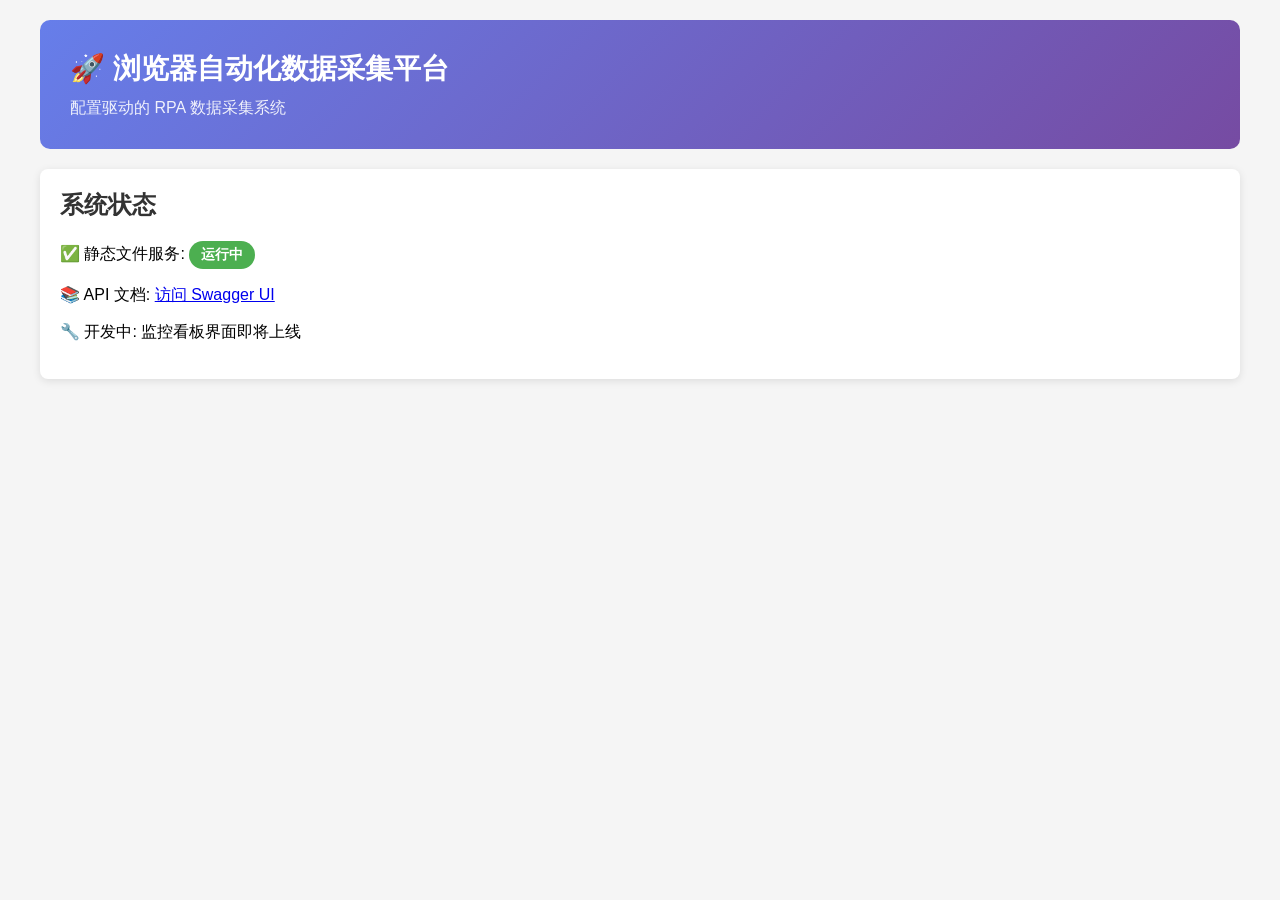
==== static/index.html @ c6231a90 "chore: commit work in progress before merging feature branch" ====
<!DOCTYPE html>
<html lang="zh-CN">
<head>
    <meta charset="UTF-8">
    <meta name="viewport" content="width=device-width, initial-scale=1.0">
    <title>浏览器自动化数据采集平台</title>
    <style>
        body {
            font-family: 'Segoe UI', Tahoma, Geneva, Verdana, sans-serif;
            max-width: 1200px;
            margin: 0 auto;
            padding: 20px;
            background: #f5f5f5;
        }
        .header {
            background: linear-gradient(135deg, #667eea 0%, #764ba2 100%);
            color: white;
            padding: 30px;
            border-radius: 10px;
            margin-bottom: 20px;
        }
        .header h1 {
            margin: 0;
            font-size: 28px;
        }
        .header p {
            margin: 10px 0 0 0;
            opacity: 0.9;
        }
        .status-card {
            background: white;
            padding: 20px;
            border-radius: 8px;
            box-shadow: 0 2px 8px rgba(0,0,0,0.1);
        }
        .status-card h2 {
            margin-top: 0;
            color: #333;
        }
        .badge {
            display: inline-block;
            padding: 5px 12px;
            border-radius: 20px;
            background: #4caf50;
            color: white;
            font-size: 14px;
            font-weight: bold;
        }
    </style>
</head>
<body>
    <div class="header">
        <h1>🚀 浏览器自动化数据采集平台</h1>
        <p>配置驱动的 RPA 数据采集系统</p>
    </div>

    <div class="status-card">
        <h2>系统状态</h2>
        <p>✅ 静态文件服务: <span class="badge">运行中</span></p>
        <p>📚 API 文档: <a href="/docs" target="_blank">访问 Swagger UI</a></p>
        <p>🔧 开发中: 监控看板界面即将上线</p>
    </div>
</body>
</html>
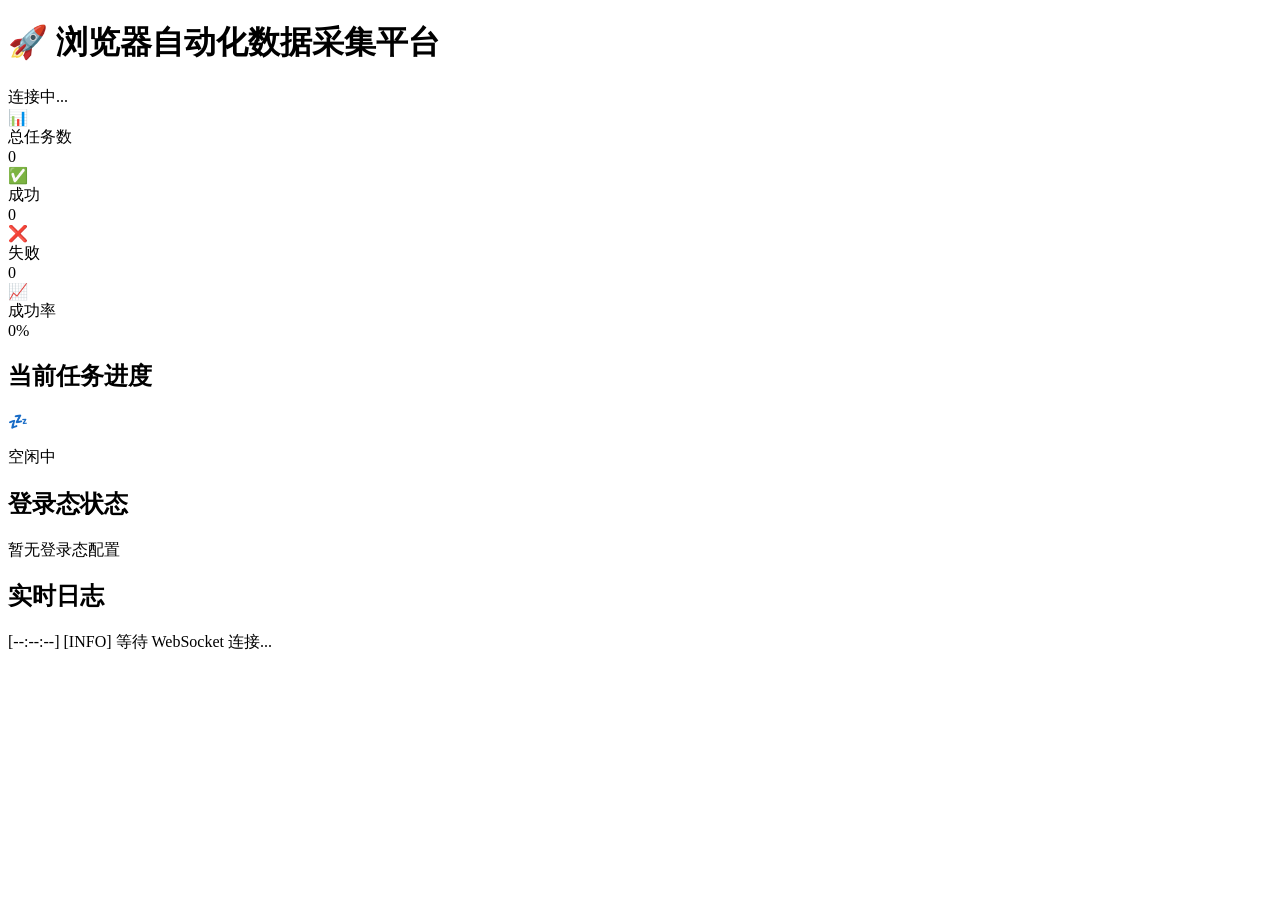
==== commit 8b5d6609: "feat: create dashboard HTML structure - Add stats cards section (total, success, failed, rate) - Add" ====
--- a/static/index.html
+++ b/static/index.html
@@ -3,62 +3,94 @@
 <head>
     <meta charset="UTF-8">
     <meta name="viewport" content="width=device-width, initial-scale=1.0">
-    <title>浏览器自动化数据采集平台</title>
-    <style>
-        body {
-            font-family: 'Segoe UI', Tahoma, Geneva, Verdana, sans-serif;
-            max-width: 1200px;
-            margin: 0 auto;
-            padding: 20px;
-            background: #f5f5f5;
-        }
-        .header {
-            background: linear-gradient(135deg, #667eea 0%, #764ba2 100%);
-            color: white;
-            padding: 30px;
-            border-radius: 10px;
-            margin-bottom: 20px;
-        }
-        .header h1 {
-            margin: 0;
-            font-size: 28px;
-        }
-        .header p {
-            margin: 10px 0 0 0;
-            opacity: 0.9;
-        }
-        .status-card {
-            background: white;
-            padding: 20px;
-            border-radius: 8px;
-            box-shadow: 0 2px 8px rgba(0,0,0,0.1);
-        }
-        .status-card h2 {
-            margin-top: 0;
-            color: #333;
-        }
-        .badge {
-            display: inline-block;
-            padding: 5px 12px;
-            border-radius: 20px;
-            background: #4caf50;
-            color: white;
-            font-size: 14px;
-            font-weight: bold;
-        }
-    </style>
+    <title>浏览器自动化数据采集平台 - 监控看板</title>
+    <link rel="stylesheet" href="/static/style.css">
 </head>
 <body>
-    <div class="header">
-        <h1>🚀 浏览器自动化数据采集平台</h1>
-        <p>配置驱动的 RPA 数据采集系统</p>
+    <!-- 头部 -->
+    <header class="header">
+        <div class="header-content">
+            <h1>🚀 浏览器自动化数据采集平台</h1>
+            <div class="connection-status">
+                <span id="ws-status" class="status-badge disconnected">连接中...</span>
+            </div>
+        </div>
+    </header>
+
+    <!-- 主容器 -->
+    <div class="container">
+        <!-- 统计卡片区域 -->
+        <section class="stats-section">
+            <div class="stat-card stat-total">
+                <div class="stat-icon">📊</div>
+                <div class="stat-content">
+                    <div class="stat-label">总任务数</div>
+                    <div class="stat-value" id="stat-total">0</div>
+                </div>
+            </div>
+
+            <div class="stat-card stat-success">
+                <div class="stat-icon">✅</div>
+                <div class="stat-content">
+                    <div class="stat-label">成功</div>
+                    <div class="stat-value" id="stat-success">0</div>
+                </div>
+            </div>
+
+            <div class="stat-card stat-failed">
+                <div class="stat-icon">❌</div>
+                <div class="stat-content">
+                    <div class="stat-label">失败</div>
+                    <div class="stat-value" id="stat-failed">0</div>
+                </div>
+            </div>
+
+            <div class="stat-card stat-rate">
+                <div class="stat-icon">📈</div>
+                <div class="stat-content">
+                    <div class="stat-label">成功率</div>
+                    <div class="stat-value" id="stat-rate">0%</div>
+                </div>
+            </div>
+        </section>
+
+        <!-- 进度和登录态区域 -->
+        <section class="info-section">
+            <!-- 当前任务进度 -->
+            <div class="panel progress-panel">
+                <h2>当前任务进度</h2>
+                <div id="progress-content">
+                    <div class="idle-state">
+                        <span class="idle-icon">💤</span>
+                        <p>空闲中</p>
+                    </div>
+                </div>
+            </div>
+
+            <!-- 登录态状态 -->
+            <div class="panel auth-panel">
+                <h2>登录态状态</h2>
+                <div id="auth-list">
+                    <p class="empty-state">暂无登录态配置</p>
+                </div>
+            </div>
+        </section>
+
+        <!-- 实时日志区域 -->
+        <section class="log-section">
+            <div class="panel">
+                <h2>实时日志</h2>
+                <div id="log-container" class="log-container">
+                    <div class="log-entry log-info">
+                        <span class="log-time">[--:--:--]</span>
+                        <span class="log-level">[INFO]</span>
+                        <span class="log-message">等待 WebSocket 连接...</span>
+                    </div>
+                </div>
+            </div>
+        </section>
     </div>
 
-    <div class="status-card">
-        <h2>系统状态</h2>
-        <p>✅ 静态文件服务: <span class="badge">运行中</span></p>
-        <p>📚 API 文档: <a href="/docs" target="_blank">访问 Swagger UI</a></p>
-        <p>🔧 开发中: 监控看板界面即将上线</p>
-    </div>
+    <script src="/static/app.js"></script>
 </body>
 </html>
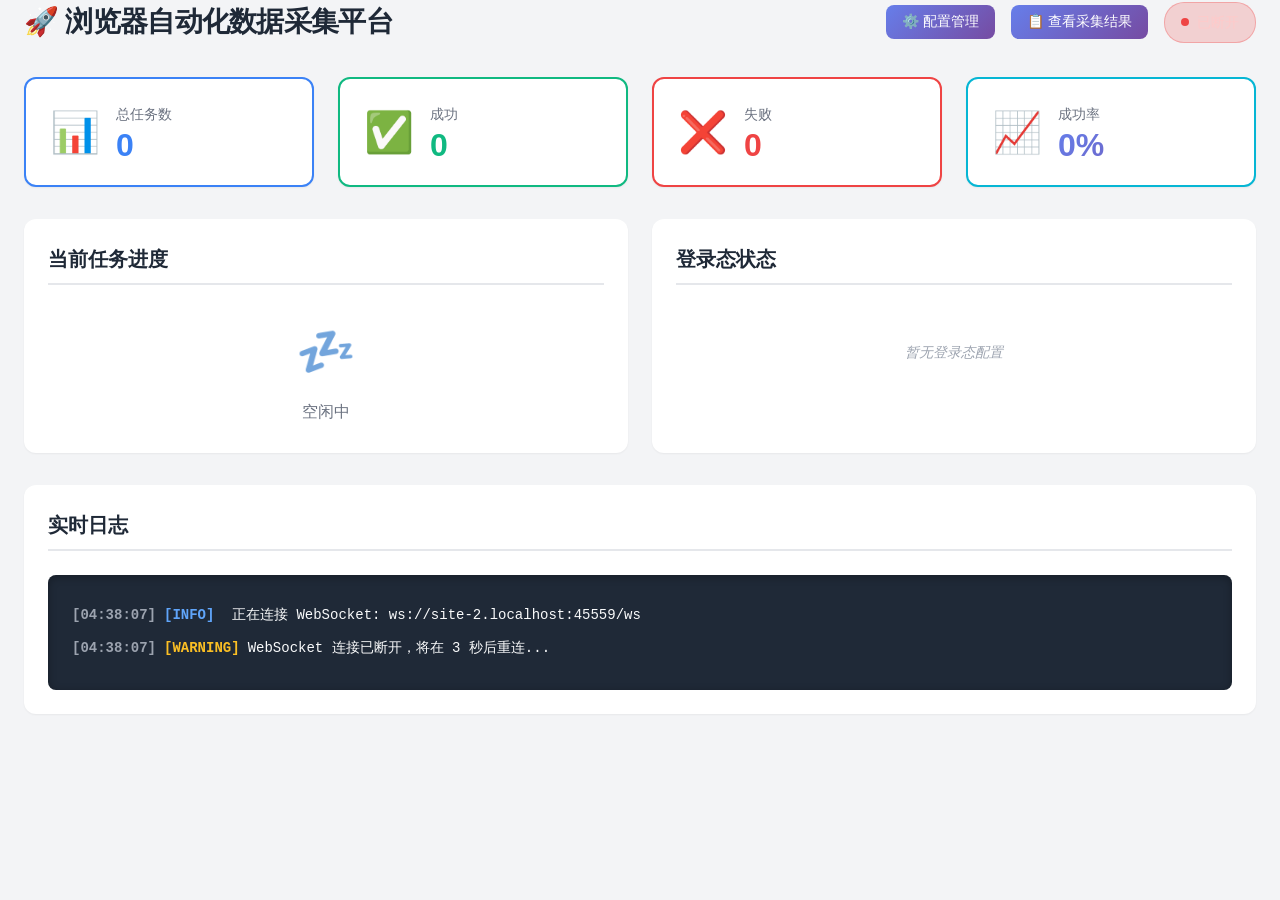
==== commit 408dee60: "feat: update API endpoints and frontend UI Co-Authored-By: Claude Sonnet 4.6 <noreply@anthropic.com>" ====
--- a/static/index.html
+++ b/static/index.html
@@ -11,7 +11,9 @@
     <header class="header">
         <div class="header-content">
             <h1>🚀 浏览器自动化数据采集平台</h1>
-            <div class="connection-status">
+            <div class="header-actions">
+                <button id="manage-configs-btn" class="btn btn-primary">⚙️ 配置管理</button>
+                <button id="view-results-btn" class="btn btn-primary">📋 查看采集结果</button>
                 <span id="ws-status" class="status-badge disconnected">连接中...</span>
             </div>
         </div>
@@ -91,6 +93,145 @@
         </section>
     </div>
 
+    <!-- 采集结果模态框 -->
+    <div id="results-modal" class="modal hidden">
+        <div class="modal-content">
+            <div class="modal-header">
+                <h2>📋 采集结果</h2>
+                <button id="close-modal-btn" class="btn-close">&times;</button>
+            </div>
+            <div class="modal-body">
+                <div class="results-filters">
+                    <input type="number" id="filter-job-id" placeholder="按任务ID筛选" class="filter-input">
+                    <input type="number" id="filter-config-id" placeholder="按配置ID筛选" class="filter-input">
+                    <button id="apply-filter-btn" class="btn btn-secondary">应用筛选</button>
+                    <button id="clear-filter-btn" class="btn btn-secondary">清除筛选</button>
+                </div>
+                <div id="results-container" class="results-container">
+                    <div class="loading-spinner">加载中...</div>
+                </div>
+                <div class="pagination">
+                    <button id="prev-page-btn" class="btn btn-secondary" disabled>上一页</button>
+                    <span id="page-info" class="page-info">第 1 页</span>
+                    <button id="next-page-btn" class="btn btn-secondary">下一页</button>
+                </div>
+            </div>
+        </div>
+    </div>
+
+    <!-- 配置管理模态框 -->
+    <div id="config-modal" class="modal hidden">
+        <div class="modal-content modal-large">
+            <div class="modal-header">
+                <h2>⚙️ 配置管理</h2>
+                <button id="close-config-modal-btn" class="btn-close">&times;</button>
+            </div>
+            <div class="modal-body">
+                <div class="config-actions-toolbar">
+                    <button id="add-config-btn" class="btn btn-success">➕ 新建配置</button>
+                </div>
+                <div id="config-list-container" class="config-list-container">
+                    <div class="loading-spinner">加载中...</div>
+                </div>
+                <div class="pagination">
+                    <button id="config-prev-page-btn" class="btn btn-secondary" disabled>上一页</button>
+                    <span id="config-page-info" class="page-info">第 1 页</span>
+                    <button id="config-next-page-btn" class="btn btn-secondary">下一页</button>
+                </div>
+            </div>
+        </div>
+    </div>
+
+    <!-- 配置编辑模态框 -->
+    <div id="config-edit-modal" class="modal hidden">
+        <div class="modal-content modal-large">
+            <div class="modal-header">
+                <h2 id="config-edit-title">➕ 新建配置</h2>
+                <button id="close-config-edit-modal-btn" class="btn-close">&times;</button>
+            </div>
+            <div class="modal-body">
+                <form id="config-form" class="config-form">
+                    <div class="form-group">
+                        <label for="config_name">配置名称 *</label>
+                        <input type="text" id="config_name" name="config_name" required maxlength="100" placeholder="例如：淘宝商品采集">
+                    </div>
+
+                    <div class="form-group">
+                        <label for="target_url">目标URL *</label>
+                        <input type="url" id="target_url" name="target_url" required placeholder="https://example.com/search">
+                    </div>
+
+                    <div class="form-row">
+                        <div class="form-group">
+                            <label>
+                                <input type="checkbox" id="need_login" name="need_login">
+                                需要登录
+                            </label>
+                        </div>
+                        <div class="form-group">
+                            <label>
+                                <input type="checkbox" id="is_active" name="is_active" checked>
+                                启用配置
+                            </label>
+                        </div>
+                    </div>
+
+                    <div class="form-group" id="auth_profile_group" style="display: none;">
+                        <label for="auth_profile">登录态标识 *</label>
+                        <input type="text" id="auth_profile" name="auth_profile" maxlength="50" placeholder="例如：taobao">
+                    </div>
+
+                    <div class="form-group" id="login_url_group" style="display: none;">
+                        <label for="login_url">登录页URL</label>
+                        <input type="url" id="login_url" name="login_url" placeholder="https://example.com/login">
+                    </div>
+
+                    <div class="form-group">
+                        <label for="input_configs">输入框配置 (JSON) *</label>
+                        <textarea id="input_configs" name="input_configs" rows="4" required placeholder='{"keyword": {"selector": "#search", "value": "{keyword}"}}'></textarea>
+                        <small>格式：{"字段名": {"selector": "选择器", "value": "{参数名}"}}</small>
+                    </div>
+
+                    <div class="form-row">
+                        <div class="form-group">
+                            <label for="submit_selector">提交按钮选择器 *</label>
+                            <input type="text" id="submit_selector" name="submit_selector" required maxlength="200" placeholder="button[type=submit]">
+                        </div>
+                        <div class="form-group">
+                            <label for="wait_selector">等待加载选择器 *</label>
+                            <input type="text" id="wait_selector" name="wait_selector" required maxlength="200" placeholder=".result-list">
+                        </div>
+                    </div>
+
+                    <div class="form-group">
+                        <label for="fields_mapping">字段映射规则 (JSON) *</label>
+                        <textarea id="fields_mapping" name="fields_mapping" rows="4" required placeholder='{"title": {"selector": ".item-title", "type": "text"}}'></textarea>
+                        <small>格式：{"字段名": {"selector": "选择器", "type": "text|attr", "attr": "属性名"}}</small>
+                    </div>
+
+                    <div class="form-row">
+                        <div class="form-group">
+                            <label for="pagination_selector">下一页选择器</label>
+                            <input type="text" id="pagination_selector" name="pagination_selector" maxlength="200" placeholder=".next-page">
+                        </div>
+                        <div class="form-group">
+                            <label for="max_pages">最大翻页数</label>
+                            <input type="number" id="max_pages" name="max_pages" min="1" value="1">
+                        </div>
+                    </div>
+
+                    <div class="form-actions">
+                        <button type="button" id="cancel-config-btn" class="btn btn-secondary">取消</button>
+                        <button type="submit" class="btn btn-success">保存</button>
+                    </div>
+                </form>
+            </div>
+        </div>
+    </div>
+
+    <!-- Toast 容器 -->
+    <div id="toast-container" class="toast-container"></div>
+
     <script src="/static/app.js"></script>
 </body>
 </html>
--- a/static/style.css
+++ b/static/style.css
@@ -0,0 +1,1491 @@
+/* ===== 全局样式和 CSS 变量 ===== */
+:root {
+    /* 颜色变量 */
+    --color-primary: #3b82f6;
+    --color-success: #10b981;
+    --color-warning: #f59e0b;
+    --color-error: #ef4444;
+    --color-info: #06b6d4;
+
+    /* 背景色 */
+    --bg-body: #f3f4f6;
+    --bg-card: #ffffff;
+    --bg-header: linear-gradient(135deg, #667eea 0%, #764ba2 100%);
+    --bg-log: #1f2937;
+
+    /* 文字颜色 */
+    --text-primary: #1f2937;
+    --text-secondary: #6b7280;
+    --text-light: #9ca3af;
+    --text-on-dark: #f9fafb;
+
+    /* 边框和阴影 */
+    --border-radius: 12px;
+    --border-color: #e5e7eb;
+    --shadow-sm: 0 1px 2px rgba(0, 0, 0, 0.05);
+    --shadow-md: 0 4px 6px rgba(0, 0, 0, 0.1);
+    --shadow-lg: 0 10px 15px rgba(0, 0, 0, 0.1);
+
+    /* 间距 */
+    --spacing-xs: 0.5rem;
+    --spacing-sm: 1rem;
+    --spacing-md: 1.5rem;
+    --spacing-lg: 2rem;
+    --spacing-xl: 3rem;
+}
+
+/* 重置和基础样式 */
+* {
+    margin: 0;
+    padding: 0;
+    box-sizing: border-box;
+}
+
+body {
+    font-family: -apple-system, BlinkMacSystemFont, 'Segoe UI', 'Roboto', 'Helvetica Neue',
+                 'Arial', 'Noto Sans', sans-serif, 'Apple Color Emoji', 'Segoe UI Emoji';
+    background-color: var(--bg-body);
+    color: var(--text-primary);
+    line-height: 1.6;
+    font-size: 14px;
+    overflow-x: hidden;
+}
+}
+
+/* ===== 头部样式 ===== */
+.header {
+    background: var(--bg-header);
+    color: white;
+    padding: var(--spacing-md) 0;
+    box-shadow: var(--shadow-lg);
+    position: sticky;
+    top: 0;
+    z-index: 1000;
+}
+
+.header-content {
+    max-width: 1400px;
+    margin: 0 auto;
+    padding: 0 var(--spacing-md);
+    display: flex;
+    justify-content: space-between;
+    align-items: center;
+}
+
+.header h1 {
+    font-size: 1.75rem;
+    font-weight: 600;
+    letter-spacing: -0.025em;
+}
+
+/* 连接状态指示器 */
+.connection-status {
+    display: flex;
+    align-items: center;
+}
+
+.status-badge {
+    padding: var(--spacing-xs) var(--spacing-sm);
+    border-radius: 20px;
+    font-size: 0.875rem;
+    font-weight: 500;
+    display: flex;
+    align-items: center;
+    gap: 0.5rem;
+    transition: all 0.3s ease;
+}
+
+.status-badge::before {
+    content: '';
+    width: 8px;
+    height: 8px;
+    border-radius: 50%;
+    display: inline-block;
+}
+
+.status-badge.connected {
+    background-color: rgba(16, 185, 129, 0.2);
+    color: #d1fae5;
+    border: 1px solid rgba(16, 185, 129, 0.3);
+}
+
+.status-badge.connected::before {
+    background-color: #10b981;
+    box-shadow: 0 0 8px #10b981;
+    animation: pulse 2s infinite;
+}
+
+.status-badge.disconnected {
+    background-color: rgba(239, 68, 68, 0.2);
+    color: #fecaca;
+    border: 1px solid rgba(239, 68, 68, 0.3);
+}
+
+.status-badge.disconnected::before {
+    background-color: #ef4444;
+}
+
+@keyframes pulse {
+    0%, 100% {
+        opacity: 1;
+    }
+    50% {
+        opacity: 0.5;
+    }
+}
+
+/* ===== 主容器 ===== */
+.container {
+    max-width: 1400px;
+    margin: 0 auto;
+    padding: var(--spacing-lg) var(--spacing-md);
+}
+
+/* ===== 统计卡片区域 ===== */
+.stats-section {
+    display: grid;
+    grid-template-columns: repeat(4, 1fr);
+    gap: var(--spacing-md);
+    margin-bottom: var(--spacing-lg);
+}
+
+.stat-card {
+    background: var(--bg-card);
+    border-radius: var(--border-radius);
+    padding: var(--spacing-md);
+    box-shadow: var(--shadow-sm);
+    display: flex;
+    align-items: center;
+    gap: var(--spacing-sm);
+    transition: all 0.3s ease;
+    border: 2px solid transparent;
+}
+
+.stat-card:hover {
+    transform: translateY(-4px);
+    box-shadow: var(--shadow-lg);
+}
+
+.stat-icon {
+    font-size: 2.5rem;
+    line-height: 1;
+}
+
+.stat-content {
+    flex: 1;
+}
+
+.stat-label {
+    font-size: 0.875rem;
+    color: var(--text-secondary);
+    margin-bottom: 0.25rem;
+}
+
+.stat-value {
+    font-size: 2rem;
+    font-weight: 700;
+    line-height: 1;
+}
+
+/* 统计卡片颜色主题 */
+.stat-total {
+    border-color: var(--color-primary);
+}
+
+.stat-total .stat-value {
+    color: var(--color-primary);
+}
+
+.stat-success {
+    border-color: var(--color-success);
+}
+
+.stat-success .stat-value {
+    color: var(--color-success);
+}
+
+.stat-failed {
+    border-color: var(--color-error);
+}
+
+.stat-failed .stat-value {
+    color: var(--color-error);
+}
+
+.stat-rate {
+    border-color: var(--color-info);
+}
+
+.stat-rate .stat-value {
+    background: linear-gradient(135deg, #667eea 0%, #764ba2 100%);
+    -webkit-background-clip: text;
+    -webkit-text-fill-color: transparent;
+    background-clip: text;
+}
+
+/* ===== 信息面板区域 ===== */
+.info-section {
+    display: grid;
+    grid-template-columns: repeat(2, 1fr);
+    gap: var(--spacing-md);
+    margin-bottom: var(--spacing-lg);
+}
+
+.panel {
+    background: var(--bg-card);
+    border-radius: var(--border-radius);
+    padding: var(--spacing-md);
+    box-shadow: var(--shadow-sm);
+}
+
+.panel h2 {
+    font-size: 1.25rem;
+    font-weight: 600;
+    margin-bottom: var(--spacing-md);
+    color: var(--text-primary);
+    border-bottom: 2px solid var(--border-color);
+    padding-bottom: var(--spacing-xs);
+}
+
+/* 进度面板 */
+.progress-panel #progress-content {
+    min-height: 120px;
+}
+
+.idle-state {
+    display: flex;
+    flex-direction: column;
+    align-items: center;
+    justify-content: center;
+    height: 120px;
+    color: var(--text-secondary);
+}
+
+.idle-icon {
+    font-size: 3rem;
+    margin-bottom: var(--spacing-xs);
+    opacity: 0.6;
+}
+
+.idle-state p {
+    font-size: 1rem;
+}
+
+.task-progress {
+    padding: var(--spacing-sm);
+}
+
+.task-info {
+    margin-bottom: var(--spacing-sm);
+}
+
+.task-id {
+    font-size: 1.125rem;
+    font-weight: 600;
+    color: var(--color-primary);
+    margin-bottom: 0.25rem;
+}
+
+.task-message {
+    color: var(--text-secondary);
+    font-size: 0.9375rem;
+}
+
+.progress-bar-container {
+    margin-top: var(--spacing-sm);
+}
+
+.progress-bar {
+    width: 100%;
+    height: 24px;
+    background-color: #e5e7eb;
+    border-radius: 12px;
+    overflow: hidden;
+    position: relative;
+    box-shadow: inset 0 2px 4px rgba(0, 0, 0, 0.06);
+}
+
+.progress-bar-fill {
+    height: 100%;
+    background: linear-gradient(90deg, #3b82f6 0%, #8b5cf6 100%);
+    border-radius: 12px;
+    transition: width 0.5s ease;
+    position: relative;
+    display: flex;
+    align-items: center;
+    justify-content: center;
+    color: white;
+    font-weight: 600;
+    font-size: 0.75rem;
+}
+
+.progress-bar-fill::after {
+    content: '';
+    position: absolute;
+    top: 0;
+    left: 0;
+    right: 0;
+    bottom: 0;
+    background: linear-gradient(
+        90deg,
+        transparent,
+        rgba(255, 255, 255, 0.3),
+        transparent
+    );
+    animation: shimmer 2s infinite;
+}
+
+@keyframes shimmer {
+    0% {
+        transform: translateX(-100%);
+    }
+    100% {
+        transform: translateX(100%);
+    }
+}
+
+.progress-text {
+    margin-top: var(--spacing-xs);
+    text-align: center;
+    color: var(--text-secondary);
+    font-size: 0.875rem;
+}
+
+/* 登录态面板 */
+.auth-panel #auth-list {
+    min-height: 120px;
+}
+
+.empty-state {
+    color: var(--text-light);
+    text-align: center;
+    padding: var(--spacing-lg) 0;
+    font-style: italic;
+}
+
+.auth-item {
+    display: flex;
+    align-items: center;
+    justify-content: space-between;
+    padding: var(--spacing-xs) var(--spacing-sm);
+    margin-bottom: var(--spacing-xs);
+    border-radius: 8px;
+    transition: background-color 0.2s ease;
+}
+
+.auth-item:hover {
+    background-color: var(--bg-body);
+}
+
+.auth-item:last-child {
+    margin-bottom: 0;
+}
+
+.auth-profile {
+    display: flex;
+    align-items: center;
+    gap: var(--spacing-xs);
+    font-weight: 500;
+}
+
+.auth-indicator {
+    width: 12px;
+    height: 12px;
+    border-radius: 50%;
+    display: inline-block;
+}
+
+.auth-indicator.normal {
+    background-color: var(--color-success);
+    box-shadow: 0 0 8px rgba(16, 185, 129, 0.4);
+}
+
+.auth-indicator.expired {
+    background-color: var(--color-warning);
+    box-shadow: 0 0 8px rgba(245, 158, 11, 0.4);
+}
+
+.auth-indicator.not_configured {
+    background-color: var(--text-light);
+}
+
+.auth-status-text {
+    font-size: 0.875rem;
+    padding: 0.25rem 0.75rem;
+    border-radius: 12px;
+    font-weight: 500;
+}
+
+.auth-status-text.normal {
+    color: var(--color-success);
+    background-color: rgba(16, 185, 129, 0.1);
+}
+
+.auth-status-text.expired {
+    color: var(--color-warning);
+    background-color: rgba(245, 158, 11, 0.1);
+}
+
+.auth-status-text.not_configured {
+    color: var(--text-light);
+    background-color: rgba(156, 163, 175, 0.1);
+}
+
+/* ===== 日志区域 ===== */
+.log-section {
+    margin-bottom: var(--spacing-lg);
+}
+
+.log-container {
+    background-color: var(--bg-log);
+    color: var(--text-on-dark);
+    border-radius: 8px;
+    padding: var(--spacing-md);
+    max-height: 500px;
+    overflow-y: auto;
+    font-family: 'Consolas', 'Monaco', 'Courier New', monospace;
+    font-size: 0.875rem;
+    line-height: 1.8;
+    box-shadow: inset 0 2px 8px rgba(0, 0, 0, 0.3);
+}
+
+.log-container::-webkit-scrollbar {
+    width: 8px;
+}
+
+.log-container::-webkit-scrollbar-track {
+    background: rgba(0, 0, 0, 0.2);
+    border-radius: 4px;
+}
+
+.log-container::-webkit-scrollbar-thumb {
+    background: rgba(255, 255, 255, 0.3);
+    border-radius: 4px;
+}
+
+.log-container::-webkit-scrollbar-thumb:hover {
+    background: rgba(255, 255, 255, 0.5);
+}
+
+.log-entry {
+    padding: 0.25rem 0;
+    display: flex;
+    gap: 0.5rem;
+    align-items: baseline;
+}
+
+.log-time {
+    color: var(--text-light);
+    font-weight: 600;
+    flex-shrink: 0;
+}
+
+.log-level {
+    font-weight: 700;
+    flex-shrink: 0;
+    min-width: 60px;
+}
+
+.log-message {
+    flex: 1;
+    word-break: break-word;
+}
+
+/* 日志级别颜色 */
+.log-info .log-level {
+    color: #60a5fa;
+}
+
+.log-warning .log-level {
+    color: #fbbf24;
+}
+
+.log-error .log-level {
+    color: #f87171;
+}
+
+.log-success .log-level {
+    color: #34d399;
+}
+
+/* ===== 响应式设计 ===== */
+
+/* 平板设备 (768px - 1024px) */
+@media (max-width: 1024px) {
+    .container {
+        padding: var(--spacing-md) var(--spacing-sm);
+    }
+
+    .stats-section {
+        grid-template-columns: repeat(2, 1fr);
+    }
+
+    .info-section {
+        grid-template-columns: 1fr;
+    }
+
+    .header-content {
+        flex-direction: column;
+        gap: var(--spacing-sm);
+        text-align: center;
+    }
+
+    .header h1 {
+        font-size: 1.5rem;
+    }
+}
+
+/* 移动设备 (< 768px) */
+@media (max-width: 768px) {
+    .header {
+        padding: var(--spacing-sm) 0;
+    }
+
+    .header h1 {
+        font-size: 1.25rem;
+    }
+
+    .stats-section {
+        grid-template-columns: 1fr;
+        gap: var(--spacing-sm);
+    }
+
+    .stat-card {
+        padding: var(--spacing-sm);
+    }
+
+    .stat-icon {
+        font-size: 2rem;
+    }
+
+    .stat-value {
+        font-size: 1.5rem;
+    }
+
+    .info-section {
+        gap: var(--spacing-sm);
+    }
+
+    .panel {
+        padding: var(--spacing-sm);
+    }
+
+    .panel h2 {
+        font-size: 1.125rem;
+    }
+
+    .log-container {
+        max-height: 300px;
+        font-size: 0.8125rem;
+        padding: var(--spacing-sm);
+    }
+
+    .container {
+        padding: var(--spacing-sm);
+    }
+}
+
+/* 超小设备 (< 480px) */
+@media (max-width: 480px) {
+    .header h1 {
+        font-size: 1rem;
+    }
+
+    .stat-card {
+        flex-direction: column;
+        text-align: center;
+        gap: var(--spacing-xs);
+    }
+
+    .stat-icon {
+        font-size: 2.5rem;
+    }
+
+    .status-badge {
+        font-size: 0.75rem;
+        padding: 0.375rem 0.75rem;
+    }
+}
+
+/* ===== 动画和过渡效果 ===== */
+.stat-card,
+.panel,
+.status-badge,
+.auth-item,
+.log-entry {
+    transition: all 0.3s cubic-bezier(0.4, 0, 0.2, 1);
+}
+
+/* 淡入动画 */
+@keyframes fadeIn {
+    from {
+        opacity: 0;
+        transform: translateY(10px);
+    }
+    to {
+        opacity: 1;
+        transform: translateY(0);
+    }
+}
+
+.stat-card,
+.panel {
+    animation: fadeIn 0.5s ease-out;
+}
+
+/* 为不同卡片添加延迟动画 */
+.stat-card:nth-child(1) {
+    animation-delay: 0.1s;
+}
+
+.stat-card:nth-child(2) {
+    animation-delay: 0.2s;
+}
+
+.stat-card:nth-child(3) {
+    animation-delay: 0.3s;
+}
+
+.stat-card:nth-child(4) {
+    animation-delay: 0.4s;
+}
+
+/* 新日志条目动画 */
+.log-entry.new {
+    animation: slideInLeft 0.3s ease-out;
+}
+
+@keyframes slideInLeft {
+    from {
+        opacity: 0;
+        transform: translateX(-20px);
+    }
+    to {
+        opacity: 1;
+        transform: translateX(0);
+    }
+}
+
+/* ===== 辅助类 ===== */
+.text-center {
+    text-align: center;
+}
+
+.mt-sm {
+    margin-top: var(--spacing-sm);
+}
+
+.mt-md {
+    margin-top: var(--spacing-md);
+}
+
+.mb-sm {
+    margin-bottom: var(--spacing-sm);
+}
+
+.mb-md {
+    margin-bottom: var(--spacing-md);
+}
+
+/* 隐藏元素 */
+.hidden {
+    display: none !important;
+}
+
+/* 加载状态 */
+.loading {
+    opacity: 0.6;
+    pointer-events: none;
+}
+
+/* ===== 按钮样式 ===== */
+.btn {
+    padding: 0.5rem 1rem;
+    border: none;
+    border-radius: 8px;
+    font-size: 0.875rem;
+    font-weight: 500;
+    cursor: pointer;
+    transition: all 0.3s ease;
+    display: inline-flex;
+    align-items: center;
+    gap: 0.5rem;
+}
+
+.btn:hover {
+    transform: translateY(-2px);
+    box-shadow: var(--shadow-md);
+}
+
+.btn:active {
+    transform: translateY(0);
+}
+
+.btn-primary {
+    background: linear-gradient(135deg, #667eea 0%, #764ba2 100%);
+    color: white;
+}
+
+.btn-primary:hover {
+    background: linear-gradient(135deg, #5568d3 0%, #653a8b 100%);
+}
+
+.btn-secondary {
+    background-color: #e5e7eb;
+    color: var(--text-primary);
+}
+
+.btn-secondary:hover {
+    background-color: #d1d5db;
+}
+
+.btn-secondary:disabled {
+    opacity: 0.5;
+    cursor: not-allowed;
+    transform: none;
+}
+
+.btn-close {
+    background: none;
+    border: none;
+    font-size: 2rem;
+    color: var(--text-secondary);
+    cursor: pointer;
+    line-height: 1;
+    padding: 0;
+    width: 32px;
+    height: 32px;
+    display: flex;
+    align-items: center;
+    justify-content: center;
+    border-radius: 4px;
+    transition: all 0.2s ease;
+}
+
+.btn-close:hover {
+    background-color: var(--bg-body);
+    color: var(--text-primary);
+}
+
+/* ===== 头部按钮区域 ===== */
+.header-actions {
+    display: flex;
+    align-items: center;
+    gap: 1rem;
+}
+
+/* ===== 模态框样式 ===== */
+.modal {
+    position: fixed;
+    top: 0;
+    left: 0;
+    right: 0;
+    bottom: 0;
+    background-color: rgba(0, 0, 0, 0.5);
+    display: flex;
+    align-items: center;
+    justify-content: center;
+    z-index: 2000;
+    padding: var(--spacing-md);
+    animation: fadeIn 0.3s ease-out;
+}
+
+.modal-content {
+    background: var(--bg-card);
+    border-radius: var(--border-radius);
+    width: 100%;
+    max-width: 1200px;
+    max-height: 90vh;
+    display: flex;
+    flex-direction: column;
+    box-shadow: 0 20px 25px -5px rgba(0, 0, 0, 0.1), 0 10px 10px -5px rgba(0, 0, 0, 0.04);
+    animation: slideUp 0.3s ease-out;
+}
+
+@keyframes slideUp {
+    from {
+        opacity: 0;
+        transform: translateY(20px);
+    }
+    to {
+        opacity: 1;
+        transform: translateY(0);
+    }
+}
+
+.modal-header {
+    display: flex;
+    align-items: center;
+    justify-content: space-between;
+    padding: var(--spacing-md);
+    border-bottom: 2px solid var(--border-color);
+}
+
+.modal-header h2 {
+    margin: 0;
+    font-size: 1.5rem;
+    font-weight: 600;
+    color: var(--text-primary);
+}
+
+.modal-body {
+    padding: var(--spacing-md);
+    overflow-y: auto;
+    flex: 1;
+}
+
+/* ===== 筛选器样式 ===== */
+.results-filters {
+    display: flex;
+    gap: var(--spacing-sm);
+    margin-bottom: var(--spacing-md);
+    flex-wrap: wrap;
+}
+
+.filter-input {
+    padding: 0.5rem 1rem;
+    border: 1px solid var(--border-color);
+    border-radius: 8px;
+    font-size: 0.875rem;
+    flex: 1;
+    min-width: 150px;
+    transition: border-color 0.2s ease;
+}
+
+.filter-input:focus {
+    outline: none;
+    border-color: var(--color-primary);
+}
+
+/* ===== 结果容器样式 ===== */
+.results-container {
+    min-height: 400px;
+    max-height: 500px;
+    overflow-y: auto;
+}
+
+.loading-spinner {
+    display: flex;
+    align-items: center;
+    justify-content: center;
+    height: 400px;
+    color: var(--text-secondary);
+    font-size: 1rem;
+}
+
+.result-card {
+    background: var(--bg-card);
+    border: 1px solid var(--border-color);
+    border-radius: 8px;
+    padding: var(--spacing-md);
+    margin-bottom: var(--spacing-sm);
+    transition: all 0.2s ease;
+}
+
+.result-card:hover {
+    box-shadow: var(--shadow-md);
+    border-color: var(--color-primary);
+}
+
+.result-header {
+    display: flex;
+    justify-content: space-between;
+    align-items: start;
+    margin-bottom: var(--spacing-sm);
+    padding-bottom: var(--spacing-sm);
+    border-bottom: 1px solid var(--border-color);
+}
+
+.result-meta {
+    display: flex;
+    gap: var(--spacing-md);
+    flex-wrap: wrap;
+}
+
+.result-meta-item {
+    display: flex;
+    flex-direction: column;
+}
+
+.result-meta-label {
+    font-size: 0.75rem;
+    color: var(--text-secondary);
+    margin-bottom: 0.25rem;
+}
+
+.result-meta-value {
+    font-size: 0.875rem;
+    font-weight: 600;
+    color: var(--text-primary);
+}
+
+.result-time {
+    font-size: 0.75rem;
+    color: var(--text-light);
+}
+
+.result-body {
+    margin-top: var(--spacing-sm);
+}
+
+.result-section {
+    margin-bottom: var(--spacing-sm);
+}
+
+.result-section-title {
+    font-size: 0.875rem;
+    font-weight: 600;
+    color: var(--text-secondary);
+    margin-bottom: 0.5rem;
+}
+
+.result-data {
+    background-color: var(--bg-log);
+    color: var(--text-on-dark);
+    padding: var(--spacing-sm);
+    border-radius: 6px;
+    font-family: 'Consolas', 'Monaco', 'Courier New', monospace;
+    font-size: 0.8125rem;
+    max-height: 300px;
+    overflow-y: auto;
+    white-space: pre-wrap;
+    word-break: break-all;
+}
+
+.empty-results {
+    display: flex;
+    flex-direction: column;
+    align-items: center;
+    justify-content: center;
+    height: 400px;
+    color: var(--text-secondary);
+}
+
+.empty-results-icon {
+    font-size: 4rem;
+    margin-bottom: var(--spacing-sm);
+    opacity: 0.3;
+}
+
+.empty-results-text {
+    font-size: 1.125rem;
+}
+
+/* ===== 分页样式 ===== */
+.pagination {
+    display: flex;
+    align-items: center;
+    justify-content: center;
+    gap: var(--spacing-md);
+    margin-top: var(--spacing-md);
+    padding-top: var(--spacing-md);
+    border-top: 1px solid var(--border-color);
+}
+
+.page-info {
+    font-size: 0.875rem;
+    color: var(--text-secondary);
+    min-width: 80px;
+    text-align: center;
+}
+
+/* ===== 响应式调整 ===== */
+@media (max-width: 768px) {
+    .modal-content {
+        max-height: 95vh;
+    }
+
+    .results-filters {
+        flex-direction: column;
+    }
+
+    .filter-input {
+        width: 100%;
+    }
+
+    .result-meta {
+        flex-direction: column;
+        gap: var(--spacing-sm);
+    }
+
+    .header-actions {
+        flex-direction: column;
+        gap: 0.5rem;
+    }
+}
+
+/* ===== 配置管理样式 ===== */
+
+.modal-large {
+    max-width: 900px;
+}
+
+.config-actions-toolbar {
+    margin-bottom: var(--spacing-md);
+    display: flex;
+    justify-content: flex-end;
+}
+
+.config-list-container {
+    min-height: 300px;
+    margin-bottom: var(--spacing-md);
+}
+
+.config-card {
+    background: var(--bg-card);
+    border: 1px solid var(--border-color);
+    border-radius: var(--border-radius);
+    padding: var(--spacing-md);
+    margin-bottom: var(--spacing-sm);
+    transition: all 0.2s;
+}
+
+.config-card:hover {
+    box-shadow: var(--shadow-md);
+    transform: translateY(-2px);
+}
+
+.config-header {
+    display: flex;
+    justify-content: space-between;
+    align-items: center;
+    margin-bottom: var(--spacing-sm);
+}
+
+.config-title {
+    display: flex;
+    align-items: center;
+    gap: var(--spacing-sm);
+}
+
+.config-name {
+    font-size: 1.1rem;
+    font-weight: 600;
+    color: var(--text-primary);
+}
+
+.config-badge {
+    display: inline-block;
+    padding: 0.25rem 0.5rem;
+    border-radius: 4px;
+    font-size: 0.75rem;
+    font-weight: 500;
+}
+
+.badge-active {
+    background-color: #d1fae5;
+    color: #065f46;
+}
+
+.badge-inactive {
+    background-color: #fee2e2;
+    color: #991b1b;
+}
+
+.badge-login {
+    background-color: #dbeafe;
+    color: #1e40af;
+}
+
+.config-actions {
+    display: flex;
+    gap: var(--spacing-xs);
+}
+
+.btn-icon {
+    background: none;
+    border: none;
+    cursor: pointer;
+    font-size: 1.2rem;
+    padding: 0.25rem;
+    transition: transform 0.2s;
+}
+
+.btn-icon:hover {
+    transform: scale(1.2);
+}
+
+.config-body {
+    padding-top: var(--spacing-sm);
+    border-top: 1px solid var(--border-color);
+}
+
+.config-info {
+    display: grid;
+    grid-template-columns: repeat(auto-fit, minmax(200px, 1fr));
+    gap: var(--spacing-sm);
+}
+
+.config-info-item {
+    display: flex;
+    flex-direction: column;
+    gap: 0.25rem;
+}
+
+.config-info-label {
+    font-size: 0.75rem;
+    color: var(--text-secondary);
+    font-weight: 500;
+}
+
+.config-info-value {
+    font-size: 0.875rem;
+    color: var(--text-primary);
+    word-break: break-all;
+}
+
+/* ===== 配置表单样式 ===== */
+
+.config-form {
+    display: flex;
+    flex-direction: column;
+    gap: var(--spacing-md);
+}
+
+.form-group {
+    display: flex;
+    flex-direction: column;
+    gap: 0.5rem;
+}
+
+.form-row {
+    display: grid;
+    grid-template-columns: 1fr 1fr;
+    gap: var(--spacing-md);
+}
+
+.form-group label {
+    font-weight: 500;
+    color: var(--text-primary);
+    font-size: 0.875rem;
+}
+
+.form-group input[type="text"],
+.form-group input[type="url"],
+.form-group input[type="number"],
+.form-group textarea {
+    padding: 0.75rem;
+    border: 1px solid var(--border-color);
+    border-radius: 6px;
+    font-size: 0.875rem;
+    font-family: inherit;
+    transition: all 0.2s;
+}
+
+.form-group input[type="text"]:focus,
+.form-group input[type="url"]:focus,
+.form-group input[type="number"]:focus,
+.form-group textarea:focus {
+    outline: none;
+    border-color: var(--color-primary);
+    box-shadow: 0 0 0 3px rgba(59, 130, 246, 0.1);
+}
+
+.form-group textarea {
+    font-family: 'Courier New', monospace;
+    resize: vertical;
+    min-height: 100px;
+}
+
+.form-group small {
+    color: var(--text-secondary);
+    font-size: 0.75rem;
+}
+
+.form-group input[type="checkbox"] {
+    width: 18px;
+    height: 18px;
+    cursor: pointer;
+    margin-right: 0.5rem;
+}
+
+.form-actions {
+    display: flex;
+    justify-content: flex-end;
+    gap: var(--spacing-sm);
+    padding-top: var(--spacing-md);
+    border-top: 1px solid var(--border-color);
+}
+
+.btn-success {
+    background-color: var(--color-success);
+    color: white;
+}
+
+.btn-success:hover {
+    background-color: #059669;
+}
+
+@media (max-width: 768px) {
+    .form-row {
+        grid-template-columns: 1fr;
+    }
+
+    .modal-large {
+        max-width: 95%;
+    }
+
+    .config-info {
+        grid-template-columns: 1fr;
+    }
+}
+
+/* ===== 自定义对话框样式 ===== */
+.custom-dialog-overlay {
+    position: fixed;
+    top: 0;
+    left: 0;
+    right: 0;
+    bottom: 0;
+    background-color: rgba(0, 0, 0, 0.6);
+    display: flex;
+    align-items: center;
+    justify-content: center;
+    z-index: 3000;
+    animation: fadeIn 0.2s ease-out;
+}
+
+.custom-dialog {
+    background: var(--bg-card);
+    border-radius: var(--border-radius);
+    width: 90%;
+    max-width: 450px;
+    box-shadow: 0 25px 50px -12px rgba(0, 0, 0, 0.25);
+    animation: dialogSlideIn 0.3s cubic-bezier(0.34, 1.56, 0.64, 1);
+    overflow: hidden;
+}
+
+@keyframes dialogSlideIn {
+    from {
+        opacity: 0;
+        transform: scale(0.9) translateY(-20px);
+    }
+    to {
+        opacity: 1;
+        transform: scale(1) translateY(0);
+    }
+}
+
+.dialog-header {
+    padding: var(--spacing-md);
+    background: linear-gradient(135deg, #667eea 0%, #764ba2 100%);
+    color: white;
+    display: flex;
+    align-items: center;
+    gap: var(--spacing-sm);
+}
+
+.dialog-icon {
+    font-size: 1.75rem;
+    line-height: 1;
+}
+
+.dialog-title {
+    font-size: 1.125rem;
+    font-weight: 600;
+    margin: 0;
+}
+
+.dialog-body {
+    padding: var(--spacing-lg) var(--spacing-md);
+    color: var(--text-primary);
+    font-size: 0.9375rem;
+    line-height: 1.6;
+    white-space: pre-wrap;
+}
+
+.dialog-footer {
+    padding: var(--spacing-sm) var(--spacing-md) var(--spacing-md);
+    display: flex;
+    justify-content: flex-end;
+    gap: var(--spacing-sm);
+}
+
+.dialog-btn {
+    padding: 0.625rem 1.25rem;
+    border: none;
+    border-radius: 8px;
+    font-size: 0.875rem;
+    font-weight: 500;
+    cursor: pointer;
+    transition: all 0.2s ease;
+    min-width: 80px;
+}
+
+.dialog-btn-cancel {
+    background-color: #e5e7eb;
+    color: var(--text-primary);
+}
+
+.dialog-btn-cancel:hover {
+    background-color: #d1d5db;
+}
+
+.dialog-btn-confirm {
+    background: linear-gradient(135deg, #667eea 0%, #764ba2 100%);
+    color: white;
+}
+
+.dialog-btn-confirm:hover {
+    background: linear-gradient(135deg, #5568d3 0%, #653a8b 100%);
+    transform: translateY(-1px);
+    box-shadow: 0 4px 12px rgba(102, 126, 234, 0.4);
+}
+
+.dialog-btn-danger {
+    background: var(--color-error);
+    color: white;
+}
+
+.dialog-btn-danger:hover {
+    background: #dc2626;
+    transform: translateY(-1px);
+    box-shadow: 0 4px 12px rgba(239, 68, 68, 0.4);
+}
+
+/* 提示框样式（替代 alert） */
+.toast-container {
+    position: fixed;
+    top: 80px;
+    right: 20px;
+    z-index: 3500;
+    display: flex;
+    flex-direction: column;
+    gap: var(--spacing-sm);
+    pointer-events: none;
+}
+
+.toast {
+    background: var(--bg-card);
+    border-radius: 8px;
+    padding: var(--spacing-md);
+    box-shadow: 0 10px 15px -3px rgba(0, 0, 0, 0.1), 0 4px 6px -2px rgba(0, 0, 0, 0.05);
+    display: flex;
+    align-items: center;
+    gap: var(--spacing-sm);
+    min-width: 300px;
+    max-width: 400px;
+    pointer-events: auto;
+    animation: toastSlideIn 0.3s ease-out;
+    border-left: 4px solid;
+}
+
+@keyframes toastSlideIn {
+    from {
+        opacity: 0;
+        transform: translateX(100%);
+    }
+    to {
+        opacity: 1;
+        transform: translateX(0);
+    }
+}
+
+.toast.toast-hide {
+    animation: toastSlideOut 0.3s ease-out forwards;
+}
+
+@keyframes toastSlideOut {
+    from {
+        opacity: 1;
+        transform: translateX(0);
+    }
+    to {
+        opacity: 0;
+        transform: translateX(100%);
+    }
+}
+
+.toast-icon {
+    font-size: 1.5rem;
+    line-height: 1;
+    flex-shrink: 0;
+}
+
+.toast-content {
+    flex: 1;
+}
+
+.toast-title {
+    font-weight: 600;
+    font-size: 0.875rem;
+    margin-bottom: 0.25rem;
+}
+
+.toast-message {
+    font-size: 0.8125rem;
+    color: var(--text-secondary);
+    line-height: 1.4;
+}
+
+.toast-close {
+    background: none;
+    border: none;
+    font-size: 1.25rem;
+    color: var(--text-secondary);
+    cursor: pointer;
+    padding: 0;
+    width: 24px;
+    height: 24px;
+    display: flex;
+    align-items: center;
+    justify-content: center;
+    border-radius: 4px;
+    transition: all 0.2s;
+    flex-shrink: 0;
+}
+
+.toast-close:hover {
+    background-color: var(--bg-body);
+    color: var(--text-primary);
+}
+
+/* Toast 类型样式 */
+.toast-success {
+    border-left-color: var(--color-success);
+}
+
+.toast-success .toast-icon {
+    color: var(--color-success);
+}
+
+.toast-error {
+    border-left-color: var(--color-error);
+}
+
+.toast-error .toast-icon {
+    color: var(--color-error);
+}
+
+.toast-warning {
+    border-left-color: var(--color-warning);
+}
+
+.toast-warning .toast-icon {
+    color: var(--color-warning);
+}
+
+.toast-info {
+    border-left-color: var(--color-info);
+}
+
+.toast-info .toast-icon {
+    color: var(--color-info);
+}
+
+@media (max-width: 768px) {
+    .custom-dialog {
+        max-width: 90%;
+    }
+
+    .toast-container {
+        left: 20px;
+        right: 20px;
+        top: 70px;
+    }
+
+    .toast {
+        min-width: auto;
+        max-width: 100%;
+    }
+}
